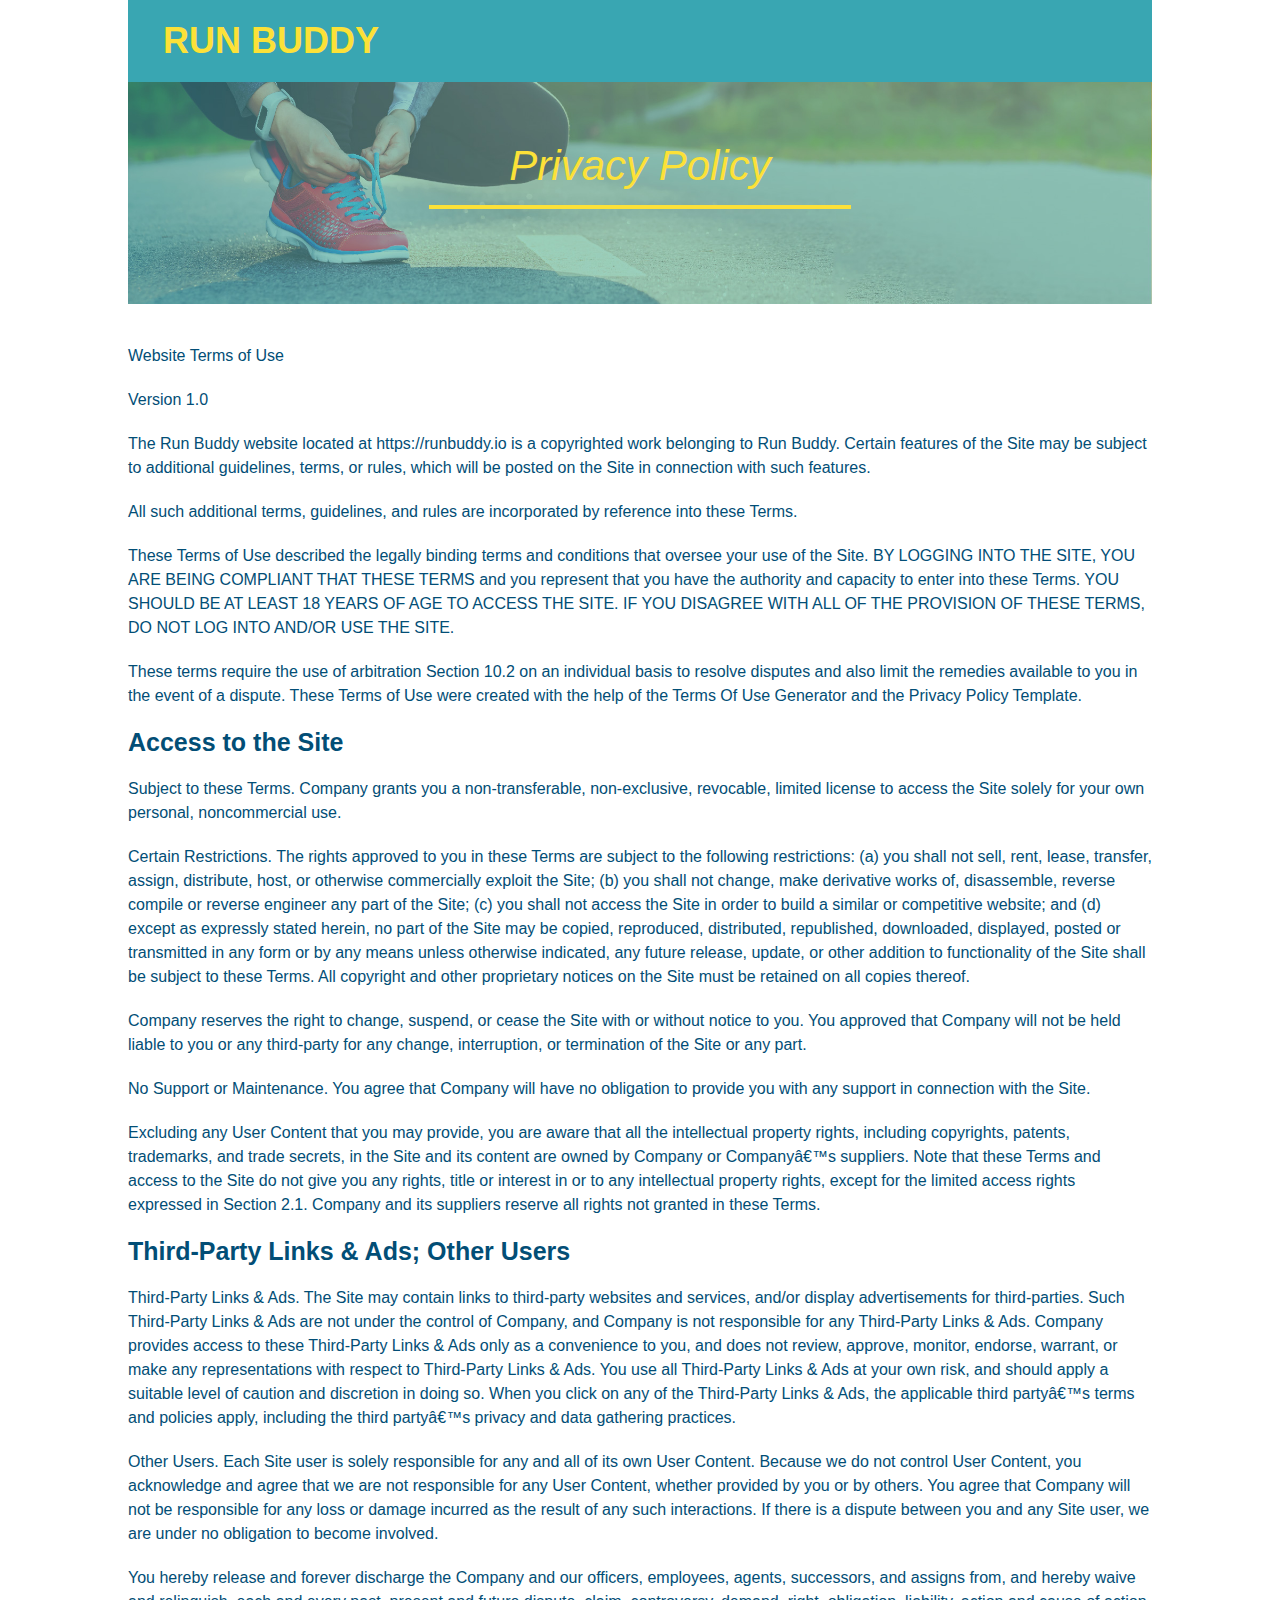
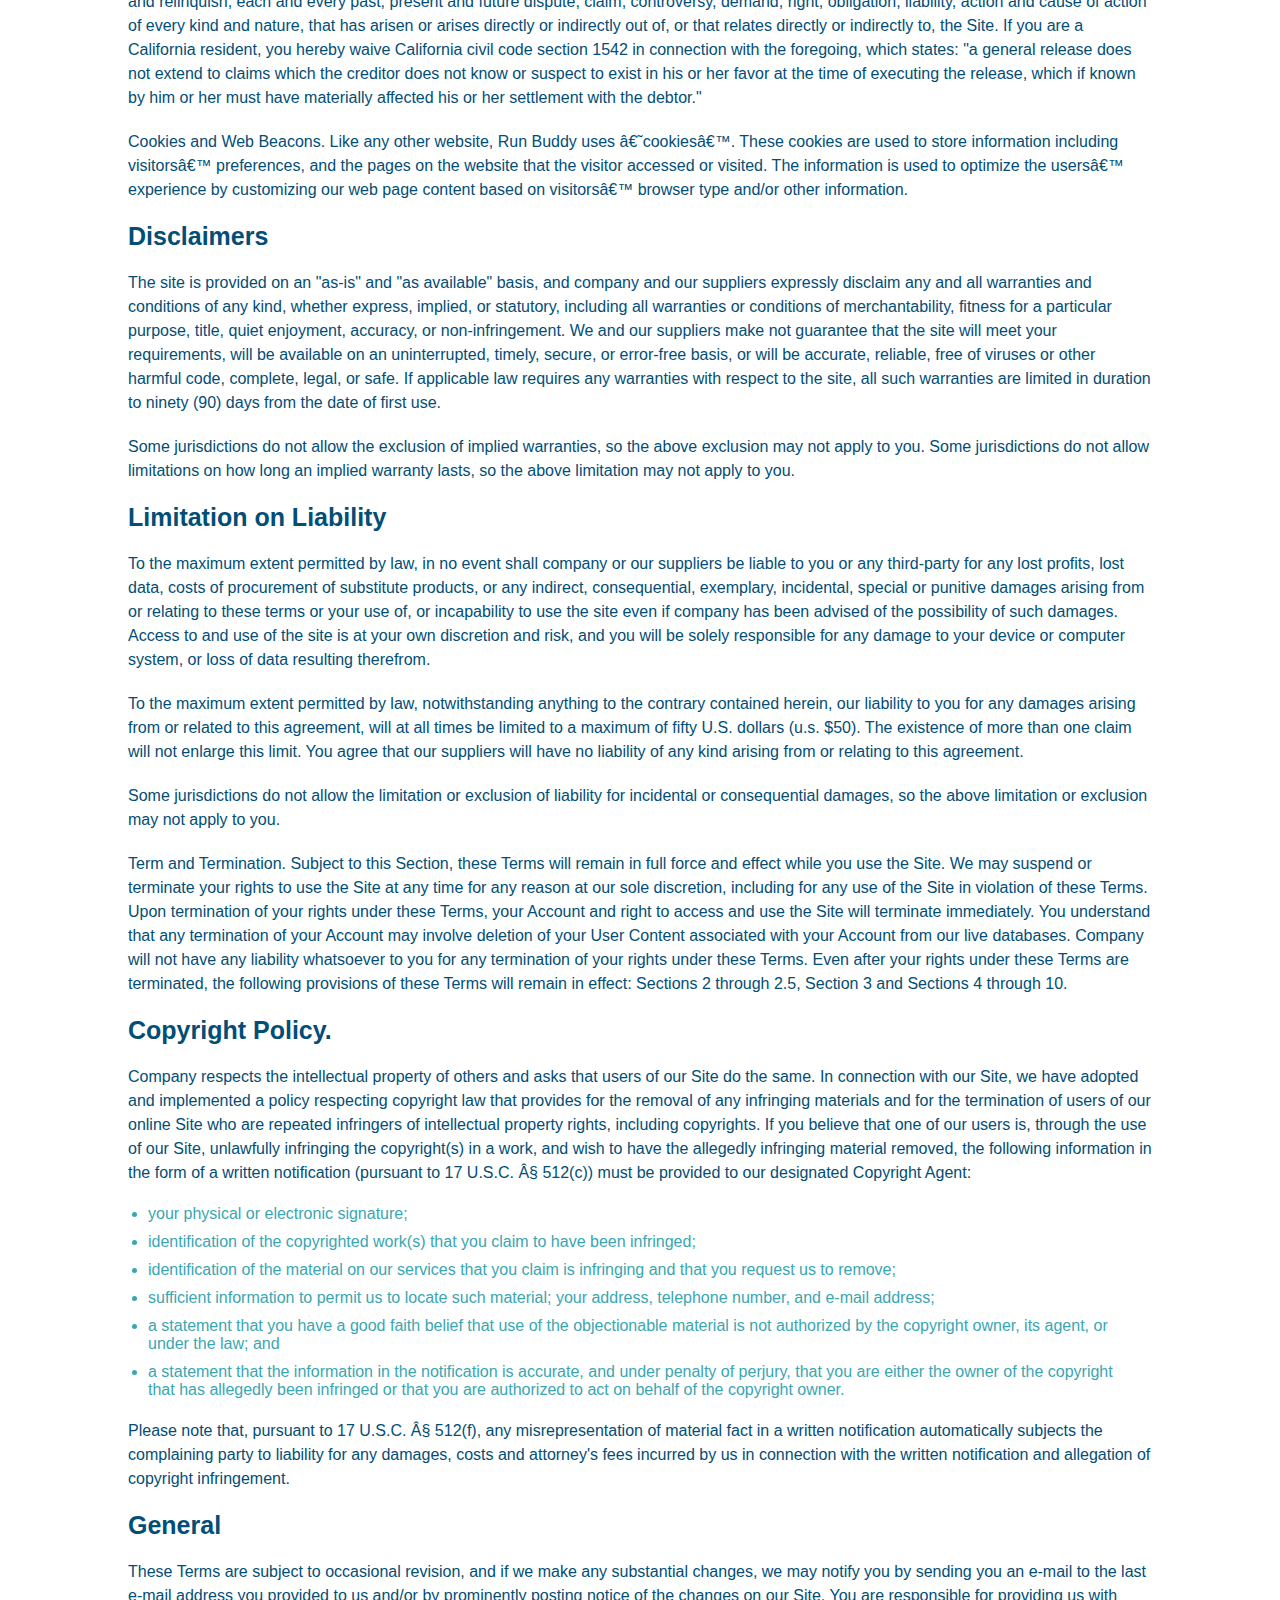
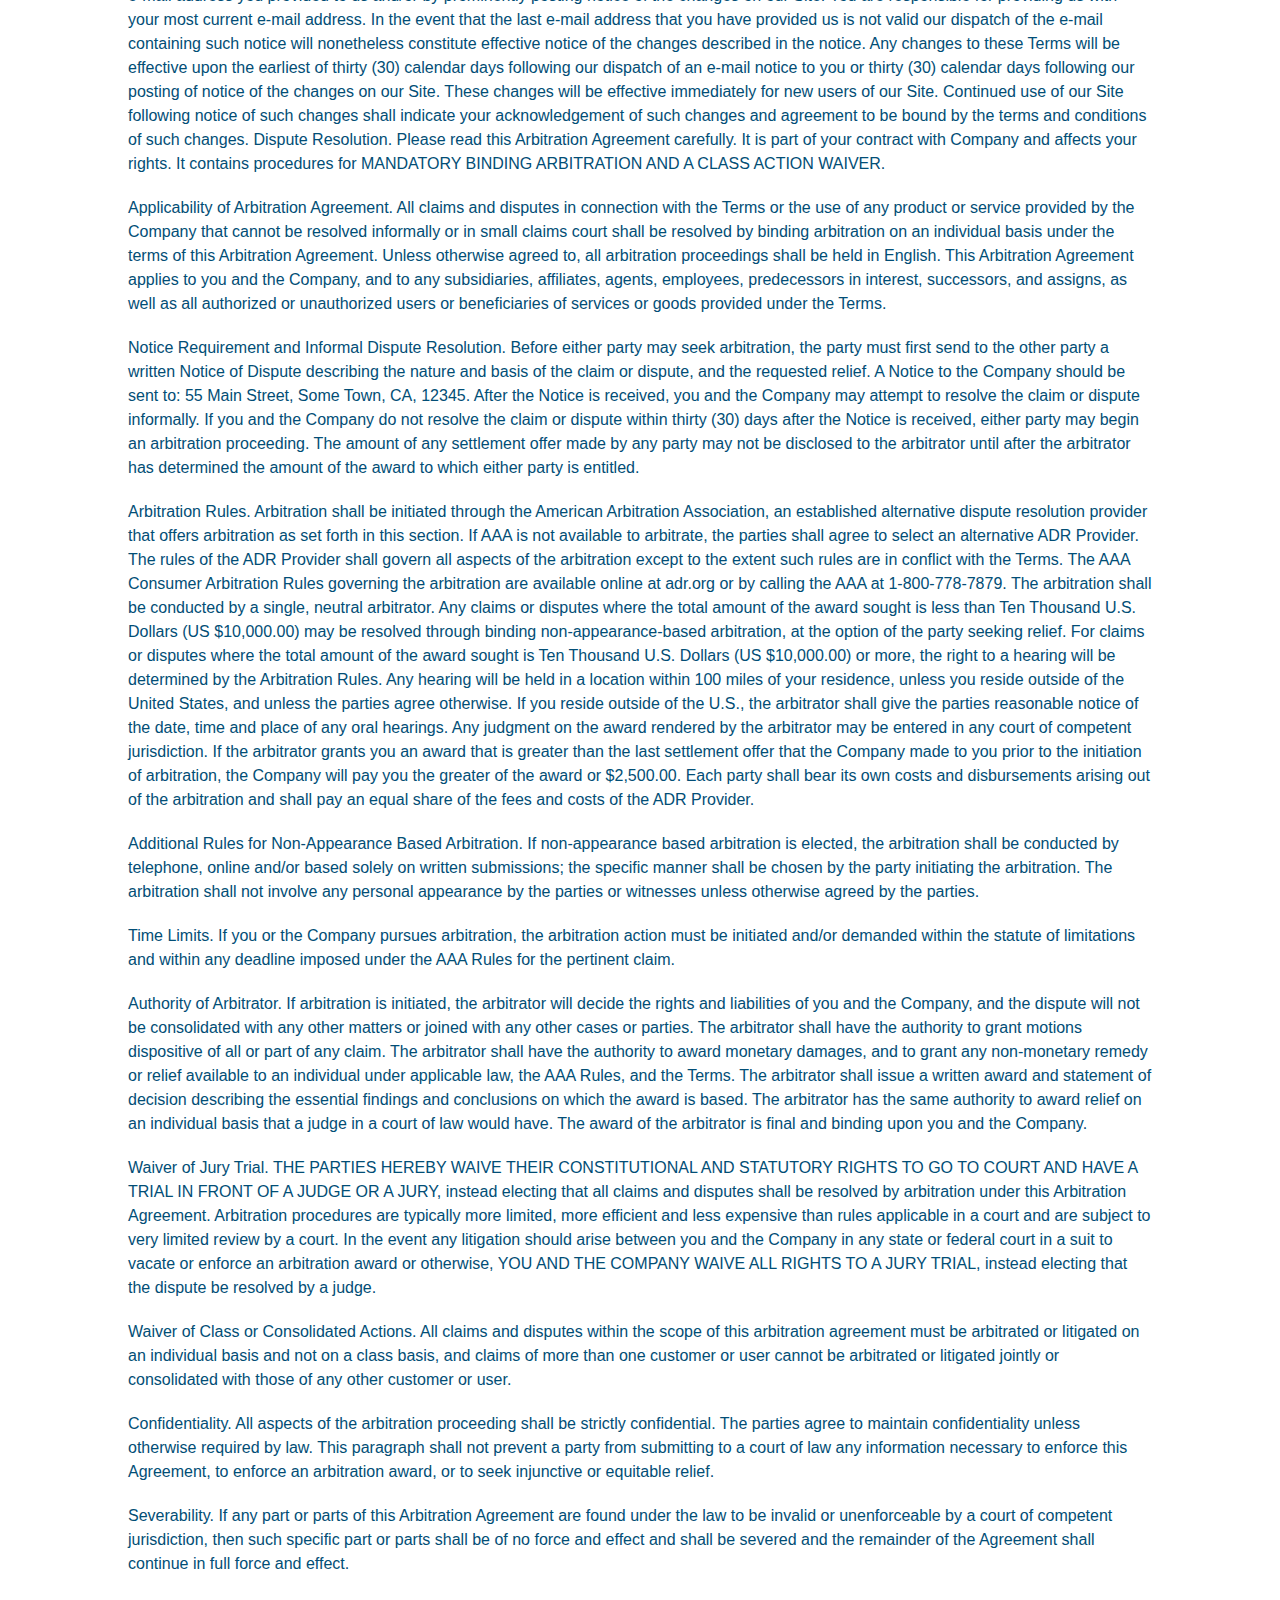
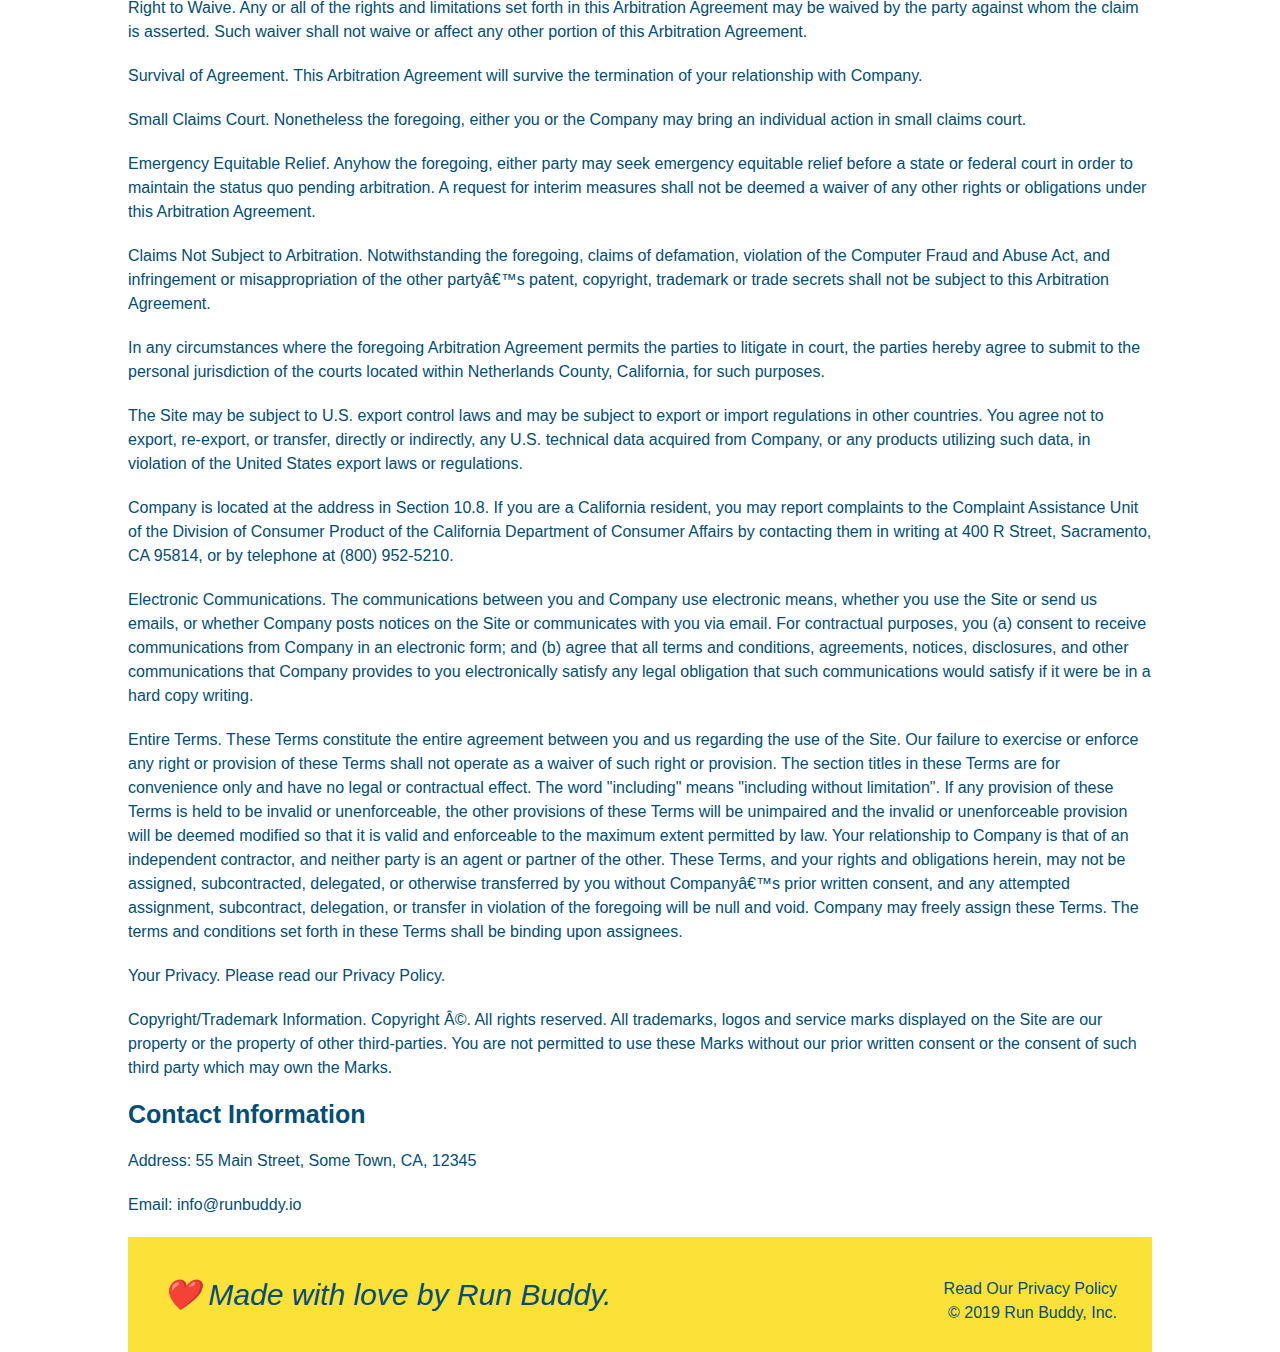
==== privacy-policy.html @ a757d019 "privacy policy" ====
<!DOCTYPE html>
<html lang="en">
    <head>
        <meta charset="UTF-8" />
        <title>Privacy Policy - Run Buddy</title>
        <link rel="stylesheet" href="./assets/css/style.css"/>
        <link rel="stylesheet" href="./assets/css/secondary-style.css"/>
    </head>

    <body>
        <header>
            <h1>
                <a href="/">RUN BUDDY<a/>
            </h1>
            <nav>
            <!-- Unordered list element -->
            <ul>
                <!-- List item element -->
                <li>
                    <!-- Anchor Element -->
                    <a href="./index.html#what-we-do">What We Do</a>
                </li>
                <li>
                    <a href="./index.html#what-you-do">What We Do</a>
                </li>
                <li>
                    <a href="./index.html#your-trainers">Your Trainers</a>
                </li>
                <li>
                    <a href="./index.html#reach-out">Reach Out</a>
                </li>
            </ul>
            </nav>
        </header>

        <section class="hero">
            <h2 class="page-title">Privacy Policy</h2>
        </section>

        <body class="secondary-content"><p>
            Website Terms of Use
          </p>

          <p>
            Version 1.0
          </p>

          <p>
            The Run Buddy website located at https://runbuddy.io is a copyrighted work belonging to Run Buddy. Certain
            features of the Site may be subject to additional guidelines, terms, or rules, which will be posted on the Site
            in connection with such features.
          </p>

          <p>
            All such additional terms, guidelines, and rules are incorporated by reference into these Terms.
          </p>

          <p>
            These Terms of Use described the legally binding terms and conditions that oversee your use of the Site. BY
            LOGGING INTO THE SITE, YOU ARE BEING COMPLIANT THAT THESE TERMS and you represent that you have the authority
            and capacity to enter into these Terms. YOU SHOULD BE AT LEAST 18 YEARS OF AGE TO ACCESS THE SITE. IF YOU
            DISAGREE WITH ALL OF THE PROVISION OF THESE TERMS, DO NOT LOG INTO AND/OR USE THE SITE.
          </p>

          <p>
            These terms require the use of arbitration Section 10.2 on an individual basis to resolve disputes and also
            limit the remedies available to you in the event of a dispute. These Terms of Use were created with the help of
            the Terms Of Use Generator and the Privacy Policy Template.
          </p>

          <h3>
            Access to the Site
          </h3>

          <p>
            Subject to these Terms. Company grants you a non-transferable, non-exclusive, revocable, limited license to
            access the Site solely for your own personal, noncommercial use.
          </p>

          <p>
            Certain Restrictions. The rights approved to you in these Terms are subject to the following restrictions: (a)
            you shall not sell, rent, lease, transfer, assign, distribute, host, or otherwise commercially exploit the Site;
            (b) you shall not change, make derivative works of, disassemble, reverse compile or reverse engineer any part of
            the Site; (c) you shall not access the Site in order to build a similar or competitive website; and (d) except
            as expressly stated herein, no part of the Site may be copied, reproduced, distributed, republished, downloaded,
            displayed, posted or transmitted in any form or by any means unless otherwise indicated, any future release,
            update, or other addition to functionality of the Site shall be subject to these Terms. All copyright and other
            proprietary notices on the Site must be retained on all copies thereof.
          </p>

          <p>
            Company reserves the right to change, suspend, or cease the Site with or without notice to you. You approved
            that Company will not be held liable to you or any third-party for any change, interruption, or termination of
            the Site or any part.
          </p>

          <p>
            No Support or Maintenance. You agree that Company will have no obligation to provide you with any support in
            connection with the Site.
          </p>

          <p>
            Excluding any User Content that you may provide, you are aware that all the intellectual property rights,
            including copyrights, patents, trademarks, and trade secrets, in the Site and its content are owned by Company
            or Companyâ€™s suppliers. Note that these Terms and access to the Site do not give you any rights, title or
            interest in or to any intellectual property rights, except for the limited access rights expressed in Section
            2.1. Company and its suppliers reserve all rights not granted in these Terms.
          </p>

          <h3>
            Third-Party Links &amp; Ads; Other Users
          </h3>

          <p>
            Third-Party Links &amp; Ads. The Site may contain links to third-party websites and services, and/or display
            advertisements for third-parties. Such Third-Party Links &amp; Ads are not under the control of Company, and Company
            is not responsible for any Third-Party Links &amp; Ads. Company provides access to these Third-Party Links &amp; Ads
            only as a convenience to you, and does not review, approve, monitor, endorse, warrant, or make any
            representations with respect to Third-Party Links &amp; Ads. You use all Third-Party Links &amp; Ads at your own risk,
            and should apply a suitable level of caution and discretion in doing so. When you click on any of the
            Third-Party Links &amp; Ads, the applicable third partyâ€™s terms and policies apply, including the third partyâ€™s
            privacy and data gathering practices.
          </p>

          <p>
            Other Users. Each Site user is solely responsible for any and all of its own User Content. Because we do not
            control User Content, you acknowledge and agree that we are not responsible for any User Content, whether
            provided by you or by others. You agree that Company will not be responsible for any loss or damage incurred as
            the result of any such interactions. If there is a dispute between you and any Site user, we are under no
            obligation to become involved.
          </p>

          <p>
            You hereby release and forever discharge the Company and our officers, employees, agents, successors, and
            assigns from, and hereby waive and relinquish, each and every past, present and future dispute, claim,
            controversy, demand, right, obligation, liability, action and cause of action of every kind and nature, that has
            arisen or arises directly or indirectly out of, or that relates directly or indirectly to, the Site. If you are
            a California resident, you hereby waive California civil code section 1542 in connection with the foregoing,
            which states: "a general release does not extend to claims which the creditor does not know or suspect to exist
            in his or her favor at the time of executing the release, which if known by him or her must have materially
            affected his or her settlement with the debtor."
          </p>

          <p>
            Cookies and Web Beacons. Like any other website, Run Buddy uses â€˜cookiesâ€™. These cookies are used to store
            information including visitorsâ€™ preferences, and the pages on the website that the visitor accessed or visited.
            The information is used to optimize the usersâ€™ experience by customizing our web page content based on visitorsâ€™
            browser type and/or other information.
          </p>

          <h3>
            Disclaimers
          </h3>

          <p>
            The site is provided on an "as-is" and "as available" basis, and company and our suppliers expressly disclaim
            any and all warranties and conditions of any kind, whether express, implied, or statutory, including all
            warranties or conditions of merchantability, fitness for a particular purpose, title, quiet enjoyment, accuracy,
            or non-infringement. We and our suppliers make not guarantee that the site will meet your requirements, will be
            available on an uninterrupted, timely, secure, or error-free basis, or will be accurate, reliable, free of
            viruses or other harmful code, complete, legal, or safe. If applicable law requires any warranties with respect
            to the site, all such warranties are limited in duration to ninety (90) days from the date of first use.
          </p>

          <p>
            Some jurisdictions do not allow the exclusion of implied warranties, so the above exclusion may not apply to
            you. Some jurisdictions do not allow limitations on how long an implied warranty lasts, so the above limitation
            may not apply to you.
          </p>

          <h3>
            Limitation on Liability
          </h3>

          <p>
            To the maximum extent permitted by law, in no event shall company or our suppliers be liable to you or any
            third-party for any lost profits, lost data, costs of procurement of substitute products, or any indirect,
            consequential, exemplary, incidental, special or punitive damages arising from or relating to these terms or
            your use of, or incapability to use the site even if company has been advised of the possibility of such
            damages. Access to and use of the site is at your own discretion and risk, and you will be solely responsible
            for any damage to your device or computer system, or loss of data resulting therefrom.
          </p>

          <p>
            To the maximum extent permitted by law, notwithstanding anything to the contrary contained herein, our liability
            to you for any damages arising from or related to this agreement, will at all times be limited to a maximum of
            fifty U.S. dollars (u.s. $50). The existence of more than one claim will not enlarge this limit. You agree that
            our suppliers will have no liability of any kind arising from or relating to this agreement.
          </p>

          <p>
            Some jurisdictions do not allow the limitation or exclusion of liability for incidental or consequential
            damages, so the above limitation or exclusion may not apply to you.
          </p>

          <p>
            Term and Termination. Subject to this Section, these Terms will remain in full force and effect while you use
            the Site. We may suspend or terminate your rights to use the Site at any time for any reason at our sole
            discretion, including for any use of the Site in violation of these Terms. Upon termination of your rights under
            these Terms, your Account and right to access and use the Site will terminate immediately. You understand that
            any termination of your Account may involve deletion of your User Content associated with your Account from our
            live databases. Company will not have any liability whatsoever to you for any termination of your rights under
            these Terms. Even after your rights under these Terms are terminated, the following provisions of these Terms
            will remain in effect: Sections 2 through 2.5, Section 3 and Sections 4 through 10.
          </p>

          <h3>
            Copyright Policy.
          </h3>

          <p>
            Company respects the intellectual property of others and asks that users of our Site do the same. In connection
            with our Site, we have adopted and implemented a policy respecting copyright law that provides for the removal
            of any infringing materials and for the termination of users of our online Site who are repeated infringers of
            intellectual property rights, including copyrights. If you believe that one of our users is, through the use of
            our Site, unlawfully infringing the copyright(s) in a work, and wish to have the allegedly infringing material
            removed, the following information in the form of a written notification (pursuant to 17 U.S.C. Â§ 512(c)) must
            be provided to our designated Copyright Agent:
          </p>

          <ul>
            <li>
              your physical or electronic signature;
            </li>
            <li>
              identification of the copyrighted work(s) that you claim to have been infringed;
            </li>
            <li>
              identification of the material on our services that you claim is infringing and that you request us to remove;
            </li>
            <li>
              sufficient information to permit us to locate such material; your address, telephone number, and e-mail
              address;
            </li>
            <li>
              a statement that you have a good faith belief that use of the objectionable material is not authorized by the
              copyright owner, its agent, or under the law; and
            </li>
            <li>
              a statement that the information in the notification is accurate, and under penalty of perjury, that you are
              either the owner of the copyright that has allegedly been infringed or that you are authorized to act on
              behalf of the copyright owner.
            </li>
          </ul>

          <p>
            Please note that, pursuant to 17 U.S.C. Â§ 512(f), any misrepresentation of material fact in a written
            notification automatically subjects the complaining party to liability for any damages, costs and attorney's
            fees incurred by us in connection with the written notification and allegation of copyright infringement.
          </p>

          <h3>
            General
          </h3>

          <p>
            These Terms are subject to occasional revision, and if we make any substantial changes, we may notify you by
            sending you an e-mail to the last e-mail address you provided to us and/or by prominently posting notice of the
            changes on our Site. You are responsible for providing us with your most current e-mail address. In the event
            that the last e-mail address that you have provided us is not valid our dispatch of the e-mail containing such
            notice will nonetheless constitute effective notice of the changes described in the notice. Any changes to these
            Terms will be effective upon the earliest of thirty (30) calendar days following our dispatch of an e-mail
            notice to you or thirty (30) calendar days following our posting of notice of the changes on our Site. These
            changes will be effective immediately for new users of our Site. Continued use of our Site following notice of
            such changes shall indicate your acknowledgement of such changes and agreement to be bound by the terms and
            conditions of such changes. Dispute Resolution. Please read this Arbitration Agreement carefully. It is part of
            your contract with Company and affects your rights. It contains procedures for MANDATORY BINDING ARBITRATION AND
            A CLASS ACTION WAIVER.
          </p>

          <p>
            Applicability of Arbitration Agreement. All claims and disputes in connection with the Terms or the use of any
            product or service provided by the Company that cannot be resolved informally or in small claims court shall be
            resolved by binding arbitration on an individual basis under the terms of this Arbitration Agreement. Unless
            otherwise agreed to, all arbitration proceedings shall be held in English. This Arbitration Agreement applies to
            you and the Company, and to any subsidiaries, affiliates, agents, employees, predecessors in interest,
            successors, and assigns, as well as all authorized or unauthorized users or beneficiaries of services or goods
            provided under the Terms.
          </p>

          <p>
            Notice Requirement and Informal Dispute Resolution. Before either party may seek arbitration, the party must
            first send to the other party a written Notice of Dispute describing the nature and basis of the claim or
            dispute, and the requested relief. A Notice to the Company should be sent to: 55 Main Street, Some Town, CA,
            12345. After the Notice is received, you and the Company may attempt to resolve the claim or dispute informally.
            If you and the Company do not resolve the claim or dispute within thirty (30) days after the Notice is received,
            either party may begin an arbitration proceeding. The amount of any settlement offer made by any party may not
            be disclosed to the arbitrator until after the arbitrator has determined the amount of the award to which either
            party is entitled.
          </p>

          <p>
            Arbitration Rules. Arbitration shall be initiated through the American Arbitration Association, an established
            alternative dispute resolution provider that offers arbitration as set forth in this section. If AAA is not
            available to arbitrate, the parties shall agree to select an alternative ADR Provider. The rules of the ADR
            Provider shall govern all aspects of the arbitration except to the extent such rules are in conflict with the
            Terms. The AAA Consumer Arbitration Rules governing the arbitration are available online at adr.org or by
            calling the AAA at 1-800-778-7879. The arbitration shall be conducted by a single, neutral arbitrator. Any
            claims or disputes where the total amount of the award sought is less than Ten Thousand U.S. Dollars (US
            $10,000.00) may be resolved through binding non-appearance-based arbitration, at the option of the party seeking
            relief. For claims or disputes where the total amount of the award sought is Ten Thousand U.S. Dollars (US
            $10,000.00) or more, the right to a hearing will be determined by the Arbitration Rules. Any hearing will be
            held in a location within 100 miles of your residence, unless you reside outside of the United States, and
            unless the parties agree otherwise. If you reside outside of the U.S., the arbitrator shall give the parties
            reasonable notice of the date, time and place of any oral hearings. Any judgment on the award rendered by the
            arbitrator may be entered in any court of competent jurisdiction. If the arbitrator grants you an award that is
            greater than the last settlement offer that the Company made to you prior to the initiation of arbitration, the
            Company will pay you the greater of the award or $2,500.00. Each party shall bear its own costs and
            disbursements arising out of the arbitration and shall pay an equal share of the fees and costs of the ADR
            Provider.
          </p>

          <p>
            Additional Rules for Non-Appearance Based Arbitration. If non-appearance based arbitration is elected, the
            arbitration shall be conducted by telephone, online and/or based solely on written submissions; the specific
            manner shall be chosen by the party initiating the arbitration. The arbitration shall not involve any personal
            appearance by the parties or witnesses unless otherwise agreed by the parties.
          </p>

          <p>
            Time Limits. If you or the Company pursues arbitration, the arbitration action must be initiated and/or demanded
            within the statute of limitations and within any deadline imposed under the AAA Rules for the pertinent claim.
          </p>

          <p>
            Authority of Arbitrator. If arbitration is initiated, the arbitrator will decide the rights and liabilities of
            you and the Company, and the dispute will not be consolidated with any other matters or joined with any other
            cases or parties. The arbitrator shall have the authority to grant motions dispositive of all or part of any
            claim. The arbitrator shall have the authority to award monetary damages, and to grant any non-monetary remedy
            or relief available to an individual under applicable law, the AAA Rules, and the Terms. The arbitrator shall
            issue a written award and statement of decision describing the essential findings and conclusions on which the
            award is based. The arbitrator has the same authority to award relief on an individual basis that a judge in a
            court of law would have. The award of the arbitrator is final and binding upon you and the Company.
          </p>

          <p>
            Waiver of Jury Trial. THE PARTIES HEREBY WAIVE THEIR CONSTITUTIONAL AND STATUTORY RIGHTS TO GO TO COURT AND HAVE
            A TRIAL IN FRONT OF A JUDGE OR A JURY, instead electing that all claims and disputes shall be resolved by
            arbitration under this Arbitration Agreement. Arbitration procedures are typically more limited, more efficient
            and less expensive than rules applicable in a court and are subject to very limited review by a court. In the
            event any litigation should arise between you and the Company in any state or federal court in a suit to vacate
            or enforce an arbitration award or otherwise, YOU AND THE COMPANY WAIVE ALL RIGHTS TO A JURY TRIAL, instead
            electing that the dispute be resolved by a judge.
          </p>

          <p>
            Waiver of Class or Consolidated Actions. All claims and disputes within the scope of this arbitration agreement
            must be arbitrated or litigated on an individual basis and not on a class basis, and claims of more than one
            customer or user cannot be arbitrated or litigated jointly or consolidated with those of any other customer or
            user.
          </p>

          <p>
            Confidentiality. All aspects of the arbitration proceeding shall be strictly confidential. The parties agree to
            maintain confidentiality unless otherwise required by law. This paragraph shall not prevent a party from
            submitting to a court of law any information necessary to enforce this Agreement, to enforce an arbitration
            award, or to seek injunctive or equitable relief.
          </p>

          <p>
            Severability. If any part or parts of this Arbitration Agreement are found under the law to be invalid or
            unenforceable by a court of competent jurisdiction, then such specific part or parts shall be of no force and
            effect and shall be severed and the remainder of the Agreement shall continue in full force and effect.
          </p>

          <p>
            Right to Waive. Any or all of the rights and limitations set forth in this Arbitration Agreement may be waived
            by the party against whom the claim is asserted. Such waiver shall not waive or affect any other portion of this
            Arbitration Agreement.
          </p>

          <p>
            Survival of Agreement. This Arbitration Agreement will survive the termination of your relationship with
            Company.
          </p>

          <p>
            Small Claims Court. Nonetheless the foregoing, either you or the Company may bring an individual action in small
            claims court.
          </p>

          <p>
            Emergency Equitable Relief. Anyhow the foregoing, either party may seek emergency equitable relief before a
            state or federal court in order to maintain the status quo pending arbitration. A request for interim measures
            shall not be deemed a waiver of any other rights or obligations under this Arbitration Agreement.
          </p>

          <p>
            Claims Not Subject to Arbitration. Notwithstanding the foregoing, claims of defamation, violation of the
            Computer Fraud and Abuse Act, and infringement or misappropriation of the other partyâ€™s patent, copyright,
            trademark or trade secrets shall not be subject to this Arbitration Agreement.
          </p>

          <p>
            In any circumstances where the foregoing Arbitration Agreement permits the parties to litigate in court, the
            parties hereby agree to submit to the personal jurisdiction of the courts located within Netherlands County,
            California, for such purposes.
          </p>

          <p>
            The Site may be subject to U.S. export control laws and may be subject to export or import regulations in other
            countries. You agree not to export, re-export, or transfer, directly or indirectly, any U.S. technical data
            acquired from Company, or any products utilizing such data, in violation of the United States export laws or
            regulations.
          </p>

          <p>
            Company is located at the address in Section 10.8. If you are a California resident, you may report complaints
            to the Complaint Assistance Unit of the Division of Consumer Product of the California Department of Consumer
            Affairs by contacting them in writing at 400 R Street, Sacramento, CA 95814, or by telephone at (800) 952-5210.
          </p>

          <p>
            Electronic Communications. The communications between you and Company use electronic means, whether you use the
            Site or send us emails, or whether Company posts notices on the Site or communicates with you via email. For
            contractual purposes, you (a) consent to receive communications from Company in an electronic form; and (b)
            agree that all terms and conditions, agreements, notices, disclosures, and other communications that Company
            provides to you electronically satisfy any legal obligation that such communications would satisfy if it were be
            in a hard copy writing.
          </p>

          <p>
            Entire Terms. These Terms constitute the entire agreement between you and us regarding the use of the Site. Our
            failure to exercise or enforce any right or provision of these Terms shall not operate as a waiver of such right
            or provision. The section titles in these Terms are for convenience only and have no legal or contractual
            effect. The word "including" means "including without limitation". If any provision of these Terms is held to be
            invalid or unenforceable, the other provisions of these Terms will be unimpaired and the invalid or
            unenforceable provision will be deemed modified so that it is valid and enforceable to the maximum extent
            permitted by law. Your relationship to Company is that of an independent contractor, and neither party is an
            agent or partner of the other. These Terms, and your rights and obligations herein, may not be assigned,
            subcontracted, delegated, or otherwise transferred by you without Companyâ€™s prior written consent, and any
            attempted assignment, subcontract, delegation, or transfer in violation of the foregoing will be null and void.
            Company may freely assign these Terms. The terms and conditions set forth in these Terms shall be binding upon
            assignees.
          </p>

          <p>
            Your Privacy. Please read our Privacy Policy.
          </p>

          <p>
            Copyright/Trademark Information. Copyright Â©. All rights reserved. All trademarks, logos and service marks
            displayed on the Site are our property or the property of other third-parties. You are not permitted to use
            these Marks without our prior written consent or the consent of such third party which may own the Marks.
          </p>

          <h3>
            Contact Information
          </h3>

          <p>
            Address: 55 Main Street, Some Town, CA, 12345
          </p>

          <p>
            Email: info@runbuddy.io
          </p>
        </body>

        <footer>
            <h2>❤️ Made with love by Run Buddy.</h2>
            <div>
                <a>Read Our Privacy Policy</a><br/>
                &copy; 2019 Run Buddy, Inc.
            </div>
        </footer>
    </body>
</html>
---- assets/css/style.css ----
* {
    margin: 0;
    padding: 0;
    box-sizing: border-box;
}

body {
    font-family: Helvetica, Arial, sans-serif;
    /* Comment */
    color: #39a6b2;
}

header {
    padding: 20px 35px;
    background-color: #39a6b2;
}

header h1 {
    font-weight: bold;
    font-size: 36px;
    color: #fce138;
    margin: 0;
    display: inline;
}

header a {
    text-decoration: none;
    color: #fce138;
}

header nav {
    float: right;
    margin: 7px 0;
}

header nav ul li {
    display: inline;
}

header nav ul li a {
    margin: 0 30px;
    font-weight: lighter;
    font-size: 22px;
}

footer {
    background-color: #fce138;
    width: 100%;
    padding: 40px 35px;
}

footer h2{
    display: inline;
    color: #024e76;
    font-size: 30px;
    margin: 0;
}

footer div{
    float: right;
    line-height: 1.5;
    text-align: right;
}

footer a{
    color: #024e76;
}

section {
    padding: 60px;

}

.hero{
    background-image: url("../images/hero-bg.jpeg");
    height: 600px;
    background-size: cover;
    background-position: center;
    position: relative;
}

.hero-form{
    color: #024e76;
    padding: 20px;
    width: 500px;
    background-color: #fce138;
    border-style: solid;
    border-width: 3px;
    border-color: #024e76;
    position: absolute;
    bottom: 120px;
    right: 140px;
}

.hero-form h3 {
    font-size: 24px;
    margin: 0;
}

.hero-form p {
    margin: 5px 0 15px 0;
}

.form-input{
    border: 1px solid #024e76;
    display: block;
    padding: 7px 15px;
    font-size: 16px;
    color: #024e76;
    width: 100%;
    margin-bottom: 15px;
}

.hero-form label{
    margin: 0 5px;
}

.hero-form button{
    color: #fce138;
    background-color: #024e76;
    padding: 10px 20px;
    border: none;
    font-size: 16px;
}

.section-title {
    font-size: 55px;
    color: #024e76;
    margin-bottom: 35px;
    padding: 0 100px 20px 100px;
    display: inline-block;
    border-bottom: 3px solid;
  }

  .primary-border {
    border-color: #fce138;
  }

  .secondary-border {
    border-color: #39a6b2;
  }

.intro {
    text-align: center;
}

.intro p {
    line-height: 1.7;
    color: #39a6b2;
    width: 80%;
    font-size: 20px;
    margin: 0 auto;
}

.steps {
    text-align: center;
    background: #fce138;
}

.steps div {
    margin-bottom: 80px;
}

.steps h3 {
    color: #024e76;
    font-size: 46px;
    margin-top: 10px;
}

.steps p {
    font-size: 23px;
    color: #39a6b2
}

.steps img {
    width: 15%;
    margin: 10px 0;
}

.steps span {
    font-size: 38px;
  }

.trainers {
    text-align: center;
}

.trainer{
    margin:  0 auto 30px auto;;
    background: #024e76;
    color: #fce138;
    overflow: auto;
}

.trainer img {
    width: 35%;
    float: left;
}

.trainer-bio {
    padding: 35px;
    float: left;
    width: 65%;
}

.text-left {
    text-align: left;
  }

  .text-right {
    text-align: right;
  }

  .trainer-bio h3 {
    font-size: 32px;
    margin-bottom: 8px;
  }

  .trainer-bio h4 {
    font-weight: lighter;
    font-size: 26px;
    margin-bottom: 25px;
  }

  .trainer-bio p {
    font-size: 17px;
    line-height: 1.3;
  }

  .contact {
      text-align: center;
      background: #024e76;
  }

  .contact h2 {
      color:#fce138;
  }

  .contact-info iframe{
    width:400px;
    height:400px;
  }

  .contact-info div{
    display: inline-block;
    width: 410px;
    vertical-align: top;
    text-align: left;
    margin: 30px 0 0 60px;
    color: white
  }


  .contact-info h3{
    color: #fce138;
    font-size:32px;
  }

  .contact-info a {
      color: #fce138;
  }

  .contact-info p, .contact-info address {
    margin: 20px 0;
    line-height: 1.5;
    font-size: 20px;
    font-style: normal;
  }

/* REACH OUT STYLES END */
---- assets/css/secondary-style.css ----
.hero {
    background-image: url("../images/hero-bg.jpeg");
    background-size: cover;
    background-position: bottom;
    position: relative;
    height: auto;
    text-align: center;
    margin-bottom: 40px;
  }

.hero .page-title {
    color:#fce138;
    display: inline-block;
    border-bottom: 4px solid #fce138;
    margin-bottom: 35px;
    padding: 0 80px 15px 80px
}


h2 {

    font-weight:normal;
    font-style:italic;
    font-size:42px;
}

.secondary-content{

    width:80%;
    margin:0 auto;
    color: #024e76;
}

.secondary-content h3 {
    font-size:25px;
    margin: 20px 0 20px 0
}

.secondary-content p{
    font-size:16px;
    line-height:1.5;
    margin:20px 0 20px 0
}

.secondary-content ul {
    margin:15px 20px 15px 20px
}

.secondary-content li {
    color:#39a6b2;
    margin: 10px 0 10px 0;
}
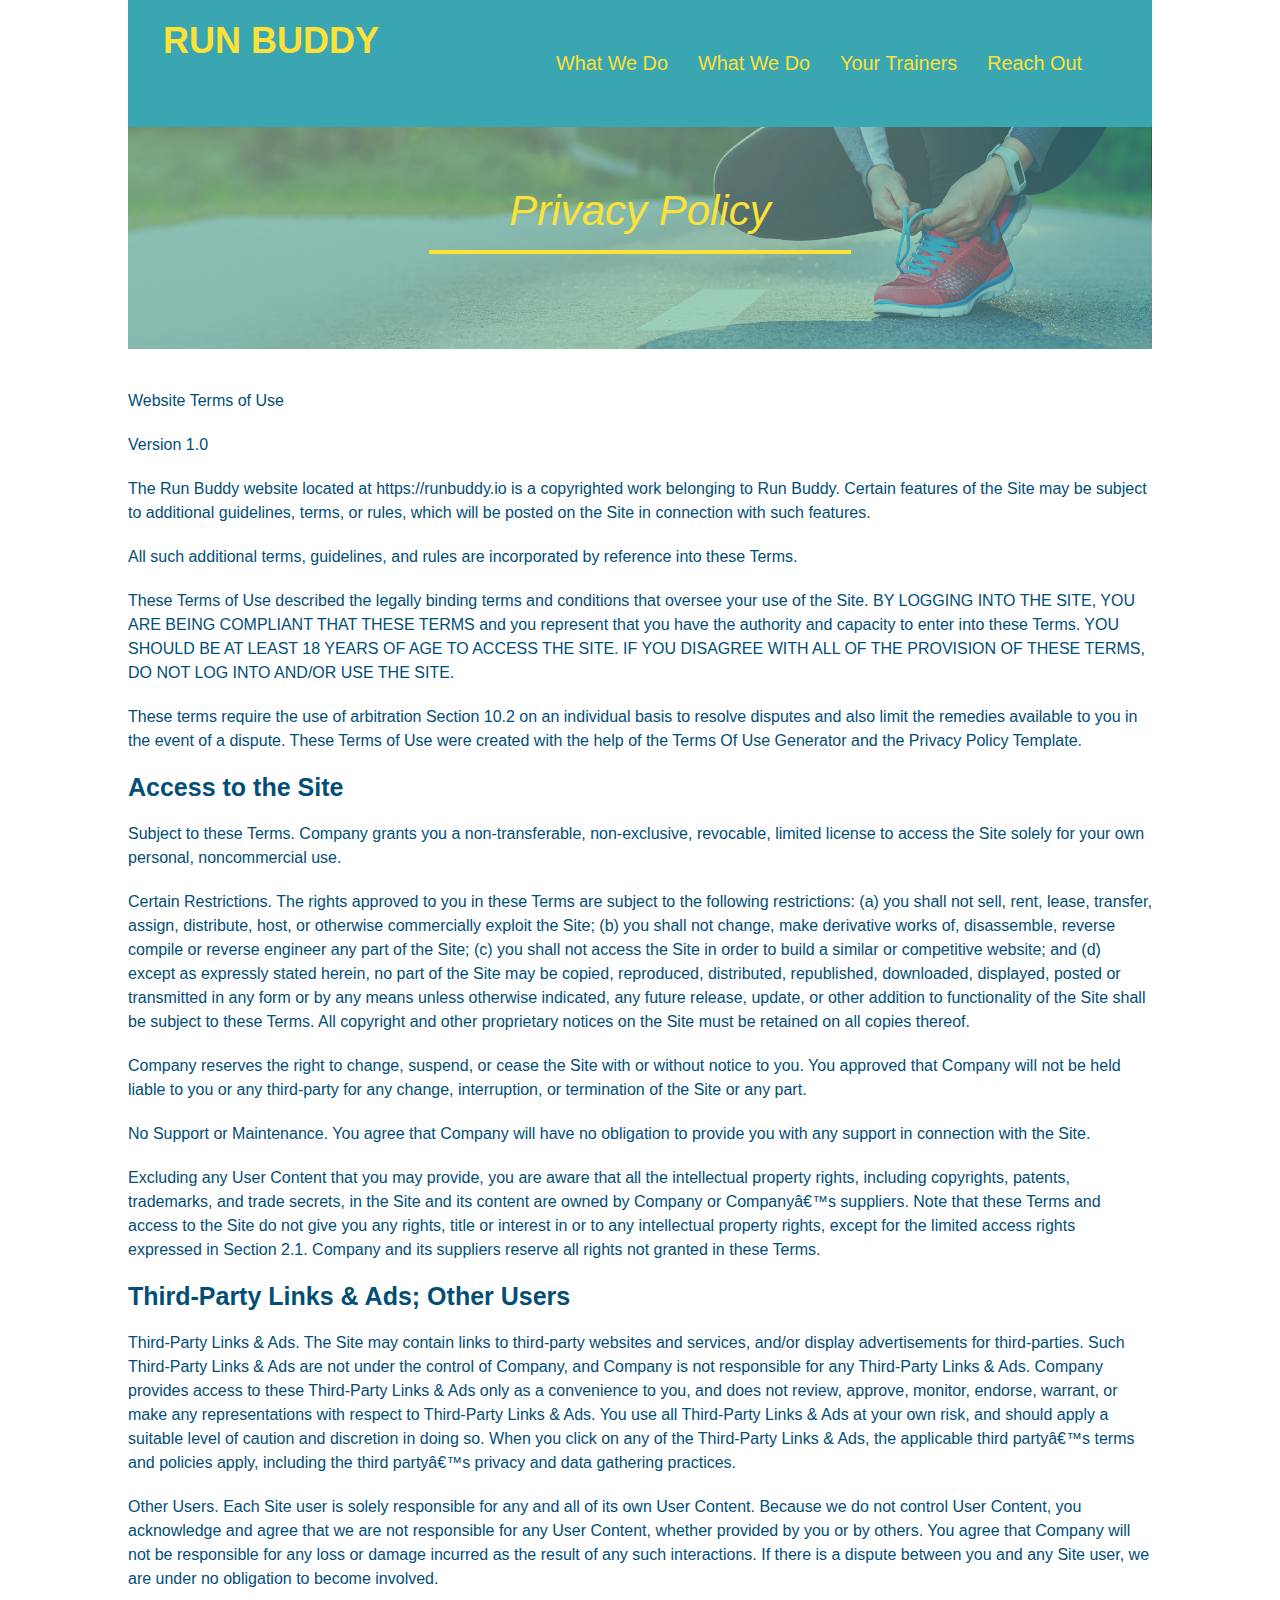
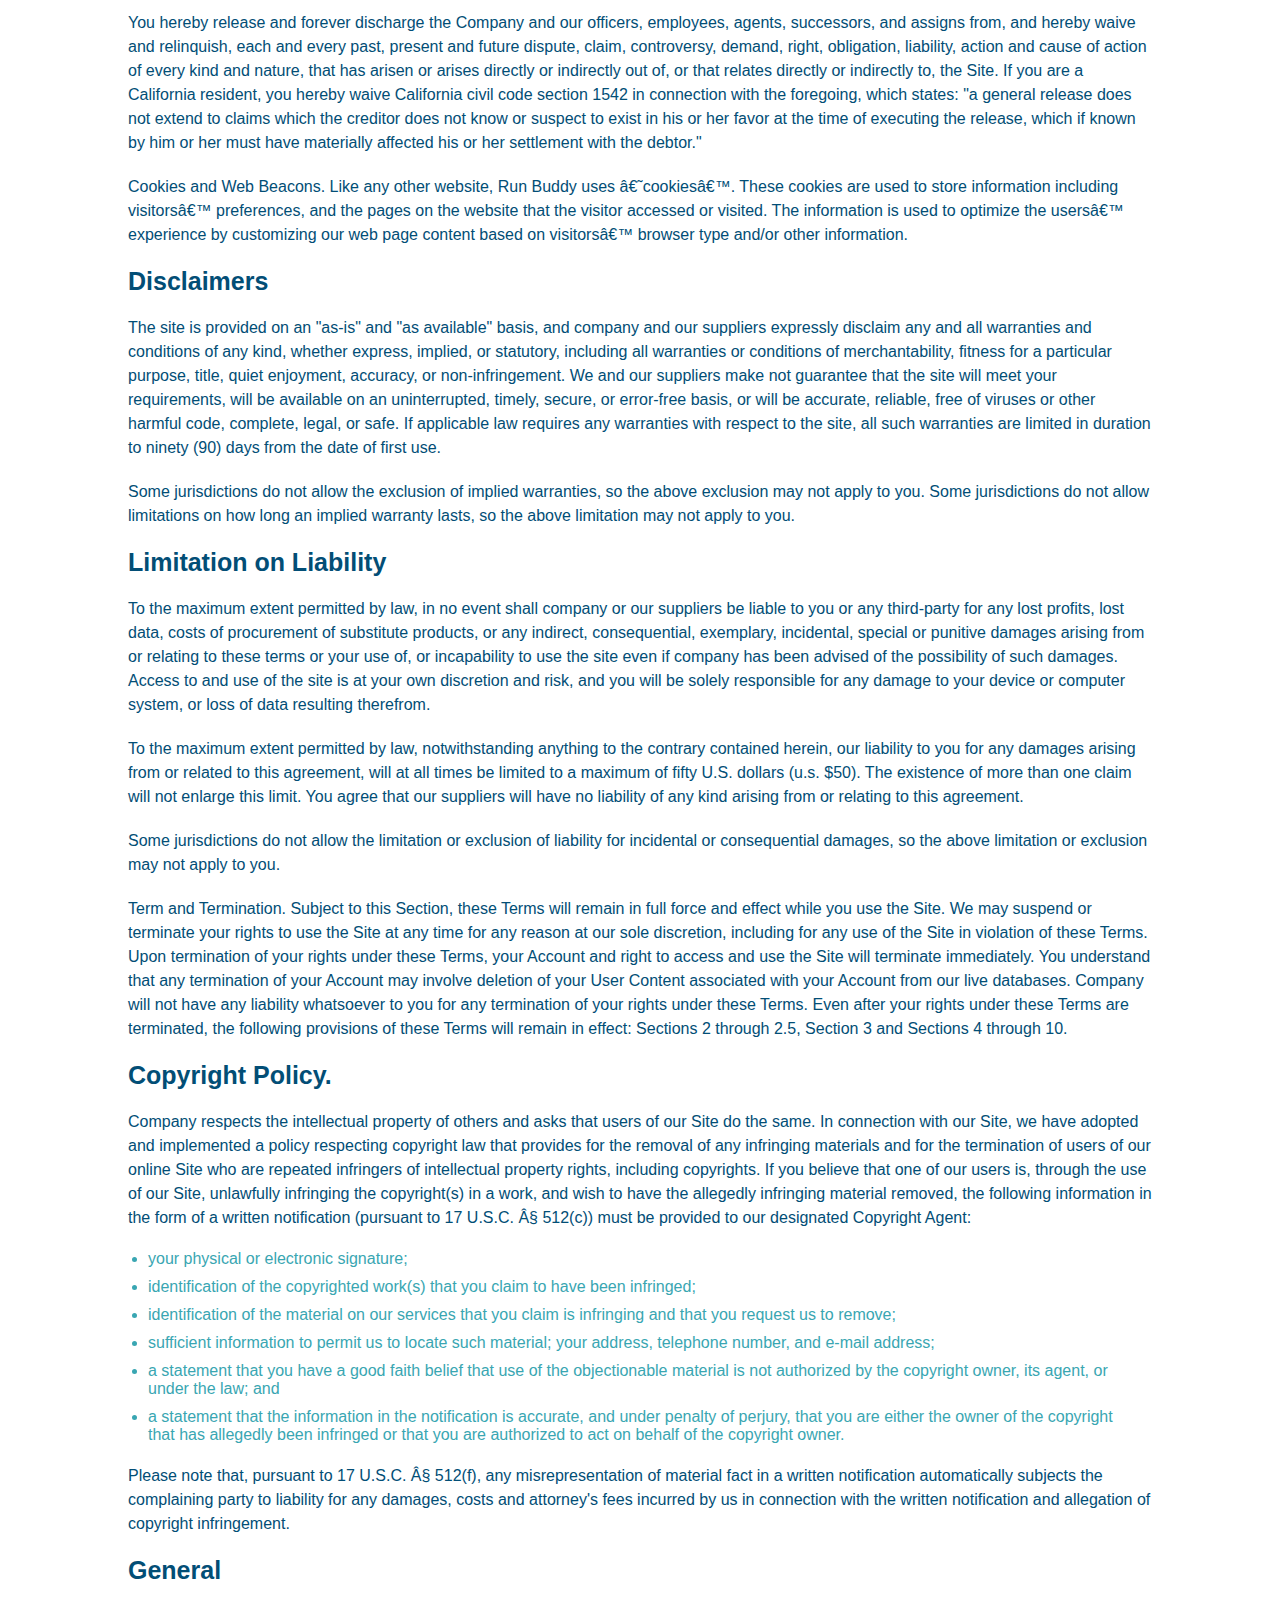
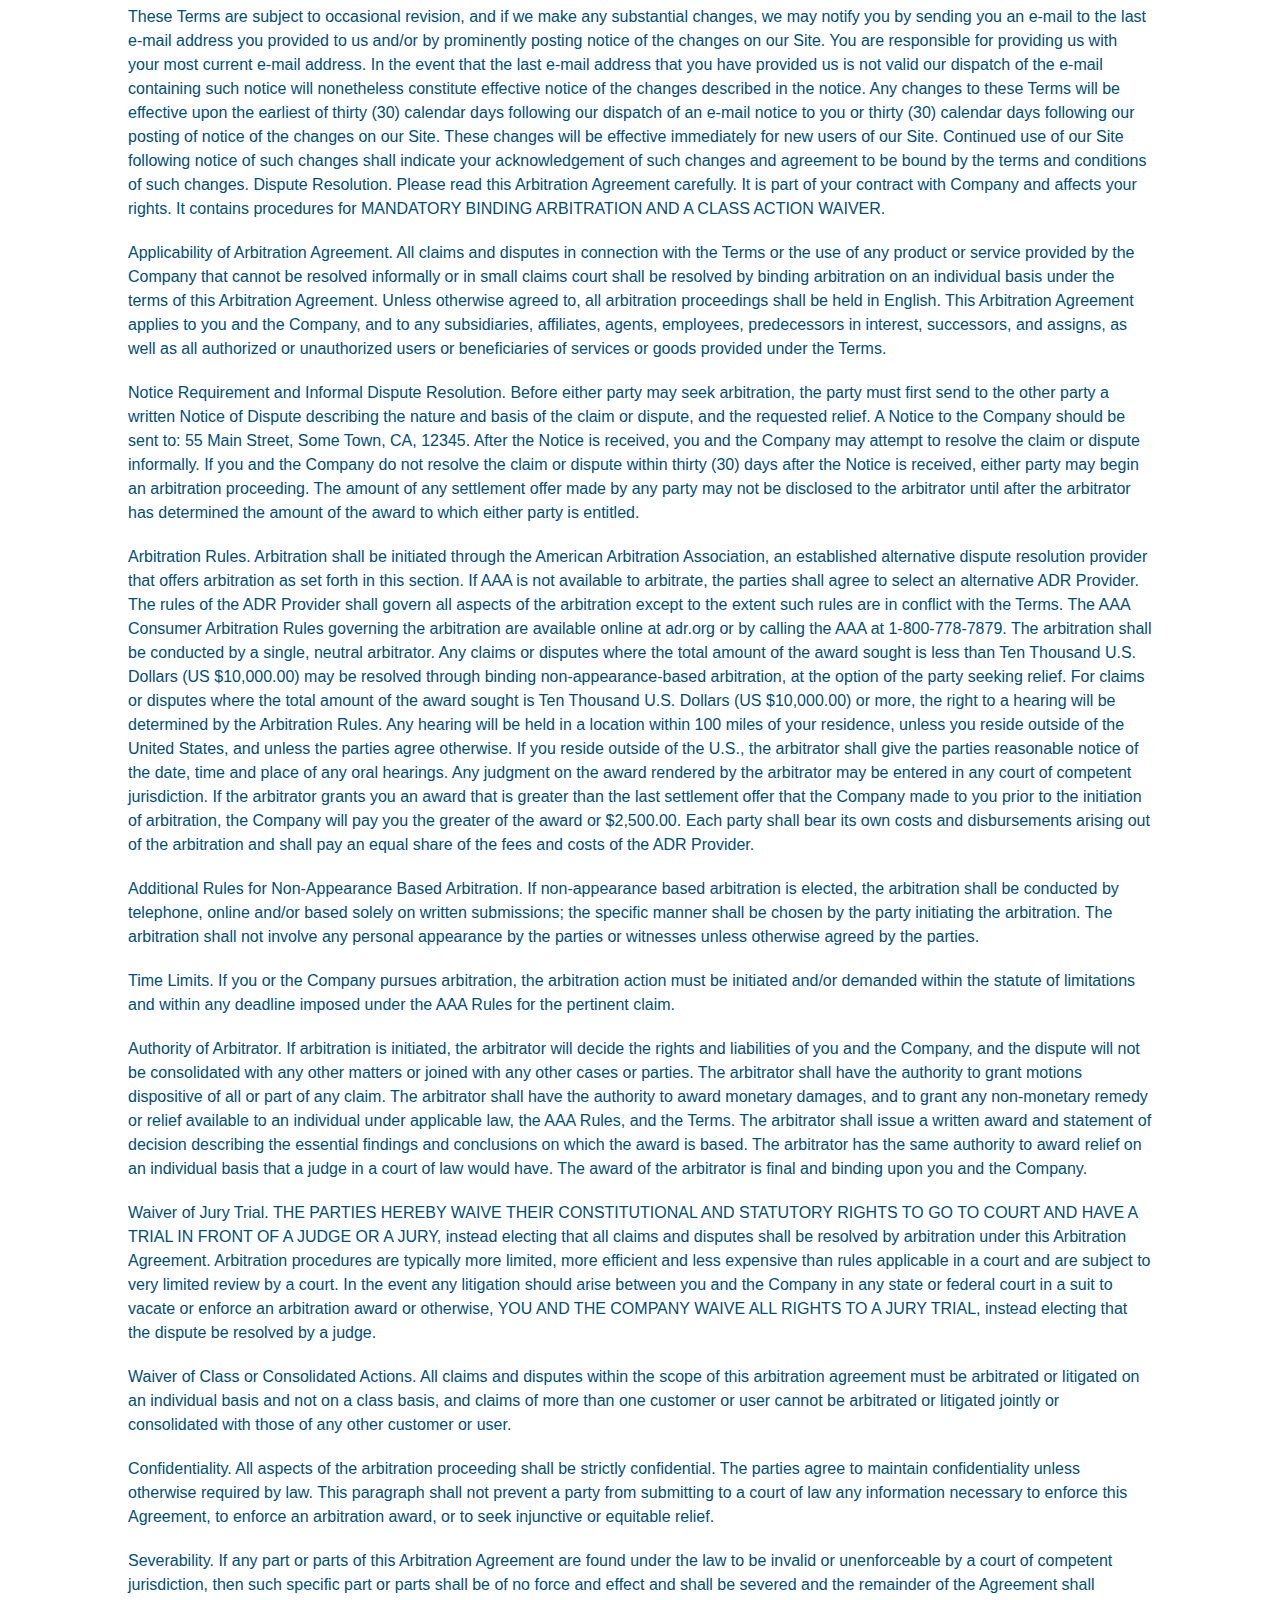
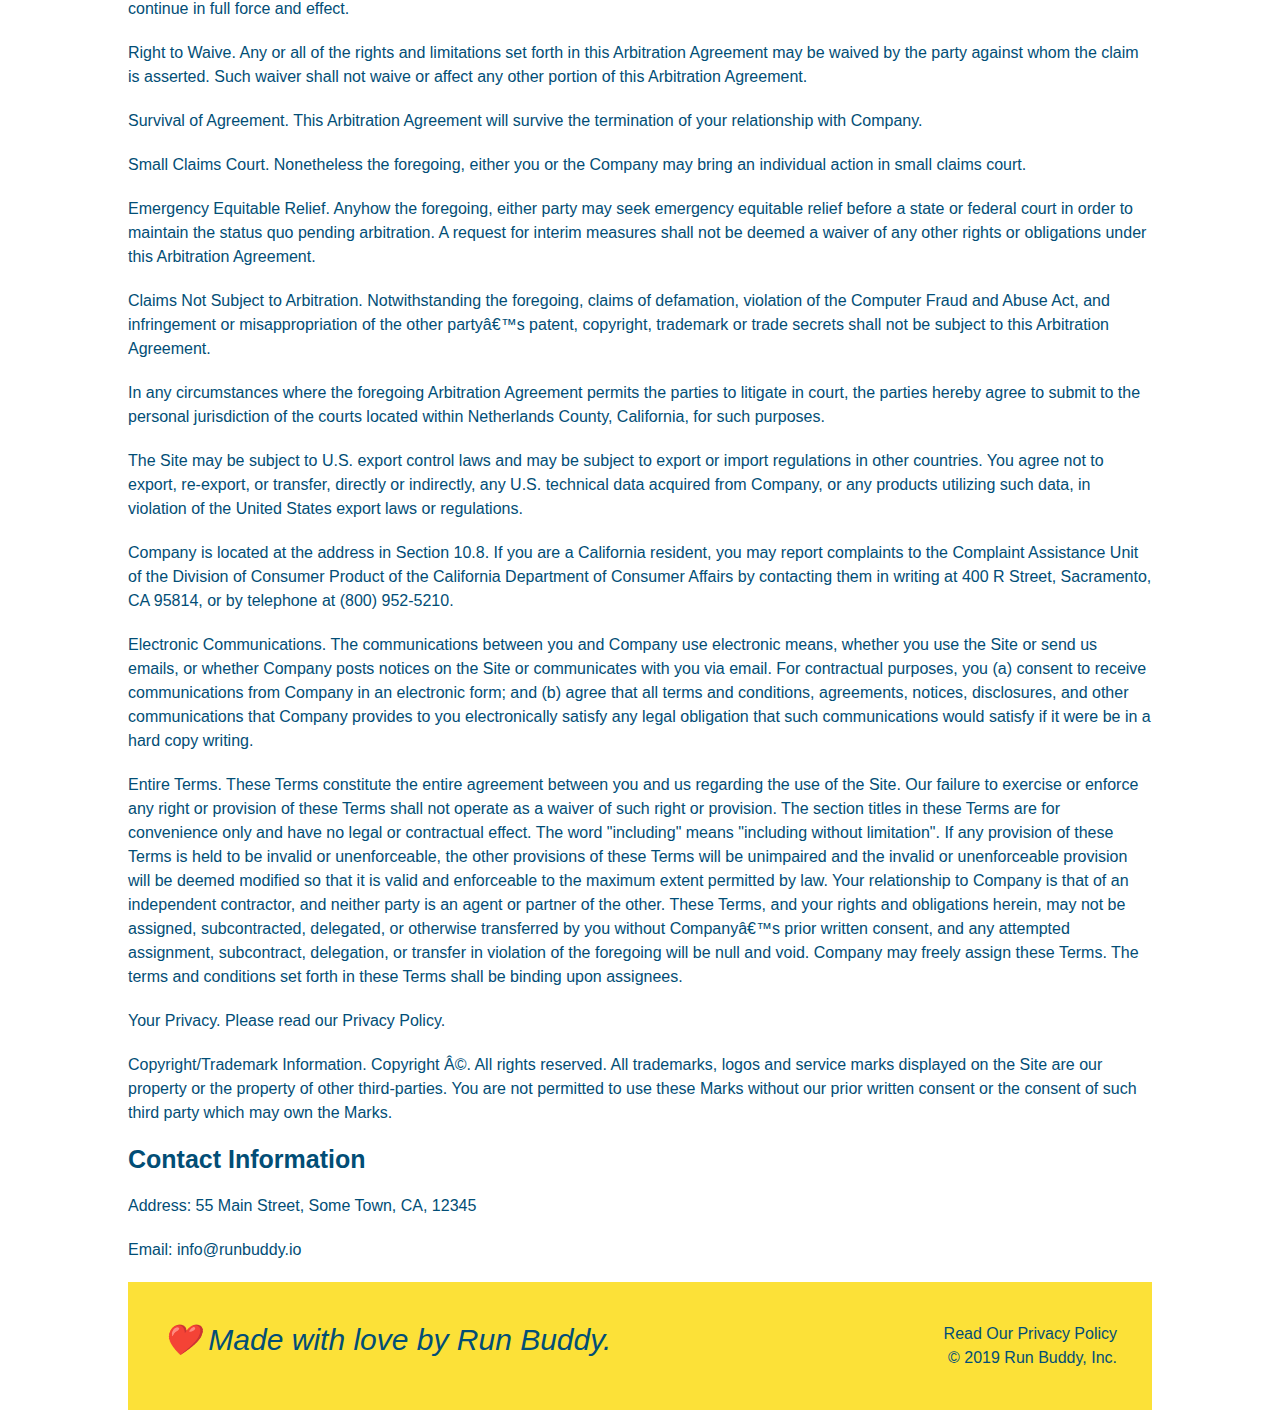
==== commit a48403ed: "added skeleton media queries" ====
--- a/privacy-policy.html
+++ b/privacy-policy.html
@@ -2,6 +2,7 @@
 <html lang="en">
     <head>
         <meta charset="UTF-8" />
+        <meta name="viewport" content="width=device-width, initial-scale=1.0" />
         <title>Privacy Policy - Run Buddy</title>
         <link rel="stylesheet" href="./assets/css/style.css"/>
         <link rel="stylesheet" href="./assets/css/secondary-style.css"/>
--- a/assets/css/style.css
+++ b/assets/css/style.css
@@ -13,6 +13,9 @@
 header {
     padding: 20px 35px;
     background-color: #39a6b2;
+    display: flex;
+    justify-content: space-between;
+    flex-wrap: wrap;
 }
 
 header h1 {
@@ -20,7 +23,7 @@
     font-size: 36px;
     color: #fce138;
     margin: 0;
-    display: inline;
+
 }
 
 header a {
@@ -29,35 +32,39 @@
 }
 
 header nav {
-    float: right;
     margin: 7px 0;
 }
 
-header nav ul li {
-    display: inline;
+header nav ul {
+    display: flex;
+    flex-wrap:wrap;
+    justify-content: space-between;
+    align-items: center;
+    list-style:none;
 }
 
 header nav ul li a {
-    margin: 0 30px;
+    padding: 10px 15px;
     font-weight: lighter;
-    font-size: 22px;
+    font-size: 1.55vw;
 }
 
 footer {
     background-color: #fce138;
     width: 100%;
     padding: 40px 35px;
+    display: flex;
+    justify-content: space-between;
+    flex-wrap: wrap;
 }
 
 footer h2{
-    display: inline;
     color: #024e76;
     font-size: 30px;
     margin: 0;
 }
 
 footer div{
-    float: right;
     line-height: 1.5;
     text-align: right;
 }
@@ -73,23 +80,38 @@
 
 .hero{
     background-image: url("../images/hero-bg.jpeg");
-    height: 600px;
     background-size: cover;
     background-position: center;
-    position: relative;
+    display:flex;
+    justify-content: center;
+    flex-wrap: wrap;
+    align-items: flex-start;
+}
+
+.hero-cta {
+    width: 35%;
+    text-align: right;
+    margin: 3.5%;
+    color: #fff;
+    font-size: 18px;
+    line-height: 1.2;
+}
+
+.hero-cta h2 {
+    font-style: italic;
+    font-size: 55px;
+    color: #fce138
 }
 
 .hero-form{
     color: #024e76;
     padding: 20px;
-    width: 500px;
     background-color: #fce138;
     border-style: solid;
     border-width: 3px;
     border-color: #024e76;
-    position: absolute;
-    bottom: 120px;
-    right: 140px;
+    width: 40%;
+    margin: 3.5%;
 }
 
 .hero-form h3 {
@@ -124,12 +146,13 @@
 }
 
 .section-title {
-    font-size: 55px;
-    color: #024e76;
-    margin-bottom: 35px;
-    padding: 0 100px 20px 100px;
-    display: inline-block;
+    font-size: 48px;
+    color: #024e76;
     border-bottom: 3px solid;
+    padding-bottom: 20px;
+    text-align: center;
+    margin: 0 auto 35px auto;
+    width: 50%;
   }
 
   .primary-border {
@@ -140,9 +163,6 @@
     border-color: #39a6b2;
   }
 
-.intro {
-    text-align: center;
-}
 
 .intro p {
     line-height: 1.7;
@@ -150,85 +170,101 @@
     width: 80%;
     font-size: 20px;
     margin: 0 auto;
+    text-align: center;
 }
 
 .steps {
-    text-align: center;
     background: #fce138;
 }
 
-.steps div {
-    margin-bottom: 80px;
-}
-
-.steps h3 {
+.step {
+    margin: 50px auto;
+    padding-bottom: 50px;
+    width: 80%;
+    border-bottom: 1px solid #39a6b2;
+    display: flex;
+    flex-wrap: wrap;
+    align-items: center;
+    justify-content: space-between;
+  }
+
+.step h3 {
     color: #024e76;
     font-size: 46px;
-    margin-top: 10px;
-}
-
-.steps p {
-    font-size: 23px;
+    flex:1 30%;
+
+}
+
+.step-info{
+    flex: 2 70%;
+    display:flex;
+    flex-wrap:wrap;
+    align-items: center;
+}
+
+.step-img{
+    flex: 1 12%;
+    margin-right:20px;
+}
+
+.step-img img{
+    max-width: 100%;
+}
+
+.step-text {
+    flex: 12;
+  }
+
+.step-text h4 {
+    font-size: 26px;
+    line-height: 1.5;
+    color: #024e76;
+}
+
+.step-text p {
+    font-size: 18px;
     color: #39a6b2
 }
 
-.steps img {
-    width: 15%;
-    margin: 10px 0;
-}
-
-.steps span {
-    font-size: 38px;
-  }
-
 .trainers {
-    text-align: center;
+    width:100%;
+    margin: 0 auto;
+    display:flex;
+    flex-wrap:wrap;
+    justify-content:space-around;
 }
 
 .trainer{
-    margin:  0 auto 30px auto;;
+    margin:  20px;
     background: #024e76;
     color: #fce138;
-    overflow: auto;
+    flex:1;
 }
 
 .trainer img {
-    width: 35%;
-    float: left;
+    width: 100%;
 }
 
 .trainer-bio {
-    padding: 35px;
-    float: left;
-    width: 65%;
-}
-
-.text-left {
-    text-align: left;
-  }
-
-  .text-right {
-    text-align: right;
-  }
+    padding: 25px;
+    line-height: 1.3;
+}
 
   .trainer-bio h3 {
-    font-size: 32px;
-    margin-bottom: 8px;
+    font-size: 28px;
   }
 
   .trainer-bio h4 {
     font-weight: lighter;
-    font-size: 26px;
-    margin-bottom: 25px;
+    font-size: 22px;
+    margin-bottom: 15px;
   }
 
   .trainer-bio p {
     font-size: 17px;
-    line-height: 1.3;
   }
 
   .contact {
-      text-align: center;
       background: #024e76;
   }
 
@@ -236,20 +272,24 @@
       color:#fce138;
   }
 
+  .contact-info {
+      display:flex;
+      justify-content: space-between;
+      flex-wrap: wrap;
+  }
+
+  .contact-info > * {
+      flex:1;
+      margin:15px;
+  }
+
   .contact-info iframe{
-    width:400px;
     height:400px;
   }
 
   .contact-info div{
-    display: inline-block;
-    width: 410px;
-    vertical-align: top;
-    text-align: left;
-    margin: 30px 0 0 60px;
     color: white
   }
-
 
   .contact-info h3{
     color: #fce138;
@@ -263,8 +303,49 @@
   .contact-info p, .contact-info address {
     margin: 20px 0;
     line-height: 1.5;
-    font-size: 20px;
+    font-size: 16px;
     font-style: normal;
   }
 
+  .contact-form input, .contact-form textarea {
+      border: 1px solid #024e76;
+      display: block;
+      padding: 7px 15px;
+      font-size: 16px;
+      color: #024e76;
+      width: 100%;
+      margin-bottom: 15px;
+      margin-top: 5px;
+  }
+
+  .contact-form button {
+      width: 100%;
+      border: none;
+      background: #fce138;
+      color: #024e76;
+      text-align: center;
+      padding: 15px 0;
+      font-size: 16px;
+  }
+
+/* Utility classes */
+.flex-row {
+    display:flex;
+}
+
+/* MEDIA QUERY FOR SMALLER DESKTOP SCREENS AND SMALLER */
+@media screen and (max-width: 980px) {
+
+}
+
+/* MEDIA QUERY FOR TABLETS AND SMALLER */
+@media screen and (max-width: 768px) {
+
+}
+
+/* MEDIA QUERY FOR MOBILE PHONES AND SMALLER */
+@media screen and (max-width: 575px) {
+
+}
+
 /* REACH OUT STYLES END */